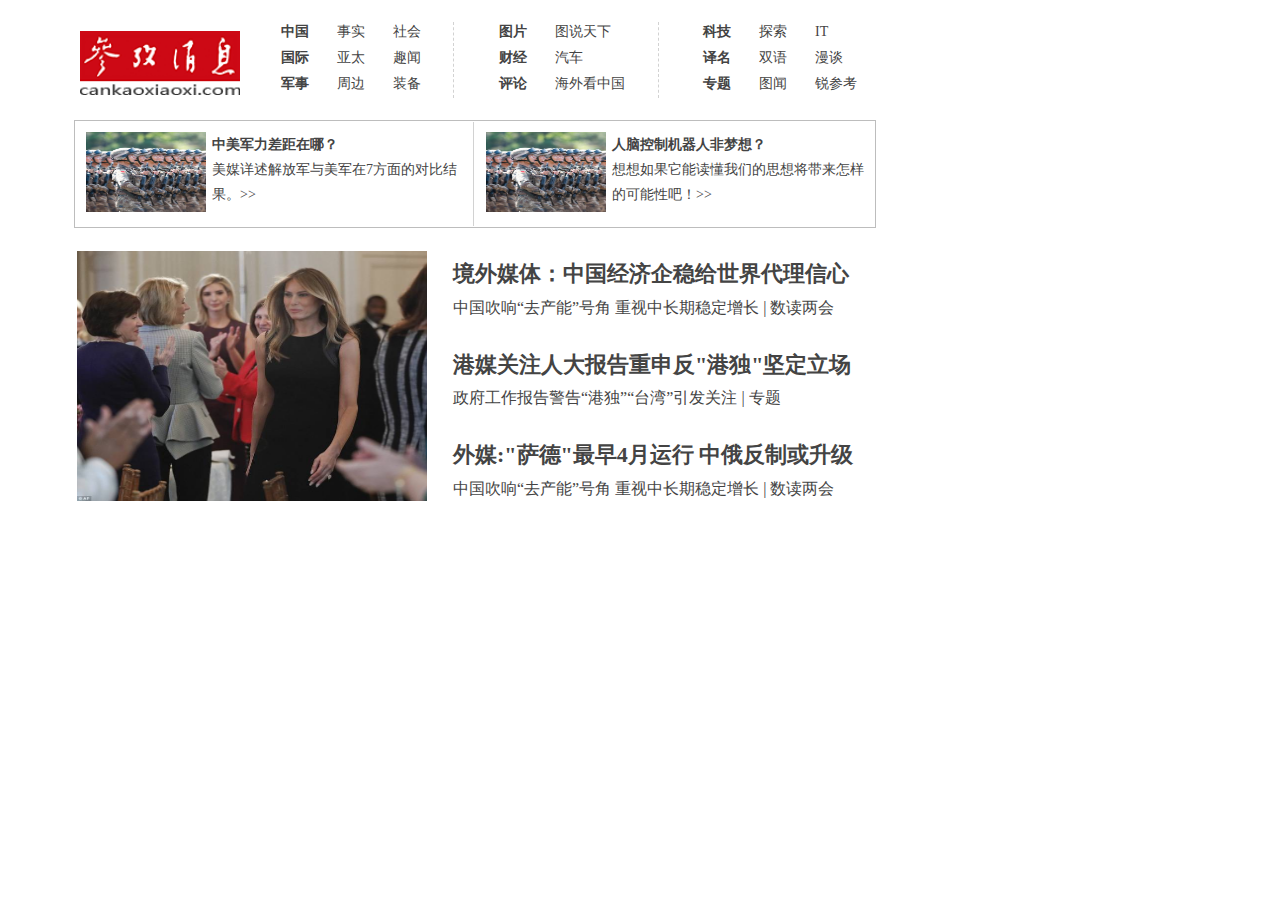
==== practice/1/index.html @ 74214f8b "dsfadsf" ====
<!DOCTYPE html>
<html>
	<head>
		<meta charset="utf-8">
		<link rel="stylesheet" href="css/public.css" type="text/css" charset="utf-8"/>
		<link rel="stylesheet" href="css/mystyle.css" type="text/css" charset="utf-8"/>		
		<meta https-equiv="X-UA-Compatible" content="IE=edge,chrome=1">
		<title>Examples</title>
		<meta name="description" content="">
		<meta name="keywords" content="">
	</head>
	<body>
		
		<table id="t1">
			<tr>
				<td><img src="img/logo0728.png" id="logo"></td>
				<td>
					<table class="head">
						<tr>
							<td><b>中国</b></td>
							<td>事实</td>
							<td>社会</td>
							<td class="line">&nbsp;</td>
						</tr>
						<tr>
							<td><b>国际</b></td>
							<td>亚太</td>
							<td>趣闻</td>
							<td class="line">&nbsp;</td>
						</tr>
						<tr>
							<td><b>军事</b></td>
							<td>周边</td>
							<td>装备</td>
							<td class="line">&nbsp;</td>
						</tr>
					</table>
				</td>
				<td>
					<table class="head">
						<tr>
							<td><b>图片</b></td>
							<td>图说天下</td>
							<td class="line">&nbsp;</td>
						</tr>
						<tr>
							<td><b>财经</b></td>
							<td>汽车</td>
							<td class="line">&nbsp;</td>
						</tr>
						<tr>
							<td><b>评论</b></td>
							<td>海外看中国</td>
							<td class="line">&nbsp;</td>
						</tr>
					</table>
				</td>
				<td>
					<table class="head">
						<tr>
							<td><b>科技</b></td>
							<td>探索</td>
							<td>IT</td>
						</tr>
						<tr>
							<td><b>译名</b></td>
							<td>双语</td>
							<td>漫谈</td>
						</tr>
						<tr>
							<td><b>专题</b></td>
							<td>图闻</td>
							<td>锐参考</td>
						</tr>
					</table>

				</td>
			</tr>
		</table>

		<table id="t2">
			<tr>
				<td>
					<table class="seta" id="lineseta">
						<tr>
							<td><img src="img/1488933880275.jpg" id="pic1"></td>
							<td><h4>中美军力差距在哪？</h4>
美媒详述解放军与美军在7方面的对比结果。>>
							</td>
						</tr>
					</table>
				</td>
				<td>
					<table class="seta">
						<tr>
							<td><img src="img/1488933880275.jpg" id="pic1"></td>
							<td><h4>人脑控制机器人非梦想？</h4>
想想如果它能读懂我们的思想将带来怎样的可能性吧！>>
							</td>
						</tr>
					</table>
				</td>
			</tr>
		</table>

		<table id="t3">
			<tr>
				<td><img src="img/1489021611778.jpg" id="pic2"></td>
				<td>
					<table id="news">
						<tr><td>
						<h2>境外媒体：中国经济企稳给世界代理信心</h2>
						<p>中国吹响“去产能”号角 重视中长期稳定增长 | 数读两会</p>
						</td></tr>
						<tr><td>
						<h2>港媒关注人大报告重申反"港独"坚定立场</h2>
						<p>政府工作报告警告“港独”“台湾”引发关注 | 专题</p>
						</td></tr>
						<tr><td>
						<h2>外媒:"萨德"最早4月运行 中俄反制或升级</h2>
						<p>中国吹响“去产能”号角 重视中长期稳定增长 | 数读两会</p>
						</td></tr>
					</table>
				</td>
			</tr>


		</table>

		<script type="text/javascript" src="js/myscript.js"></script>
	</body>
</html>

















































		<!-- <div class="headbox">
			<img src="img/cankaoxiaoxi.png" id="ckxx">
			<div class="headtext">
				<ul>
					<dl>中国</dl>
					<dl>国际</dl>
					<dl>军事</dl>
				</ul>
			</div>			
		</div>
		<div class="secondbox">
				<ul>
					<dl></dl>
				</ul>
			</div>
			<div class="thirdbox">
				
			</div> -->
---- practice/1/css/public.css ----
@charset "UTF-8";
/**
 * 
 * @authors Your Name (you@example.org)
 * @date    2017-03-07 21:53:06
 * @version $Id$
 */
body,ul,li,h4,a{margin:0px;padding: 0px;}
ul,li,ol{list-style:none;}
a:link,a:visited{color: #444;text-decoration:none;}
a:hover{color: red;}
img{border: 0;}
body{
	font-size: 14px;
	color: #444;
	font-family:Georgia；
}
---- practice/1/css/mystyle.css ----
@charset "UTF-8";
/** 
 *    
 * @authors Your Name (you@example.org)
 * @date    2017-03-02 23:08:30
 * @version $Id$
 */
/*t1*/
body{margin:0 auto;height: 100%;width: 90%}
#t1, #t2{
	margin: 10px;
	width: 800px;
	height: 100px;
	/*border: 1px solid blue;*/
	border-collapse: collapse;
}
#t2{
	border: 1px solid #BDBDBD;
}
#t3{
	margin: 10px;
	width: 800px;
	height: 300px;
	/*border: 1px solid blue;*/
 }
 #logo{
 	width: 160px;
 	margin-left:5px;
 	margin-top: 10px; 
 }
.head td{
	padding-left: 25px;
	padding-bottom: 5px;
}
.head .line{  
	border-right:1px dashed #D2D2D2; 
}

/*t2*/
#lineseta{
	border-right:1px solid #D2D2D2; 
}
.seta{
	border-collapse: collapse;
	width: 398px;
	/*border: 1px solid blue;*/
	line-height: 25px;
}
.seta td{
	padding-left: 5px;
	padding-top: 10px;
	/*border: 1px solid red;*/
	vertical-align:top;
}
#pic1{
	width: 120px;
	height: 80px;
	margin-left:5px;
 	margin-bottom: 5px; 
}


/*t3*/
#t3 td{
	vertical-align:top;
}
#news{
	width: 440px;
}
#news td{
	padding-top: 5px;
	padding-left: 20px;
	/*border: 1px solid red;*/
	line-height: 15px;
}
td h2{
	font-size: 22px;
}
td p{
	font-size: 16px;
}
#pic2{
	margin-left:0px;
	padding-top: 10px;
	width: 350px;
	height: 250px;
	float: left;
}



















































/* #ckxx{
	width:182px;
	height: 91px;
	margin-left: 300px;
	margin-top: 25px;
	margin: 15px;
	border: 1px solid red;
	float: left;
}
.headbox{
	
	color: red;
	width: auto;
	height: 150px;
	border: 1px solid blue;
}
.headtext{
	margin-left: 300px;
	word-spacing: -20px;
	border: 1px solid green;
	float: left;
}
.secondbox{
	width: 2000px;
	height: 150px;
	border: 1px solid black;
	float: left;

} */
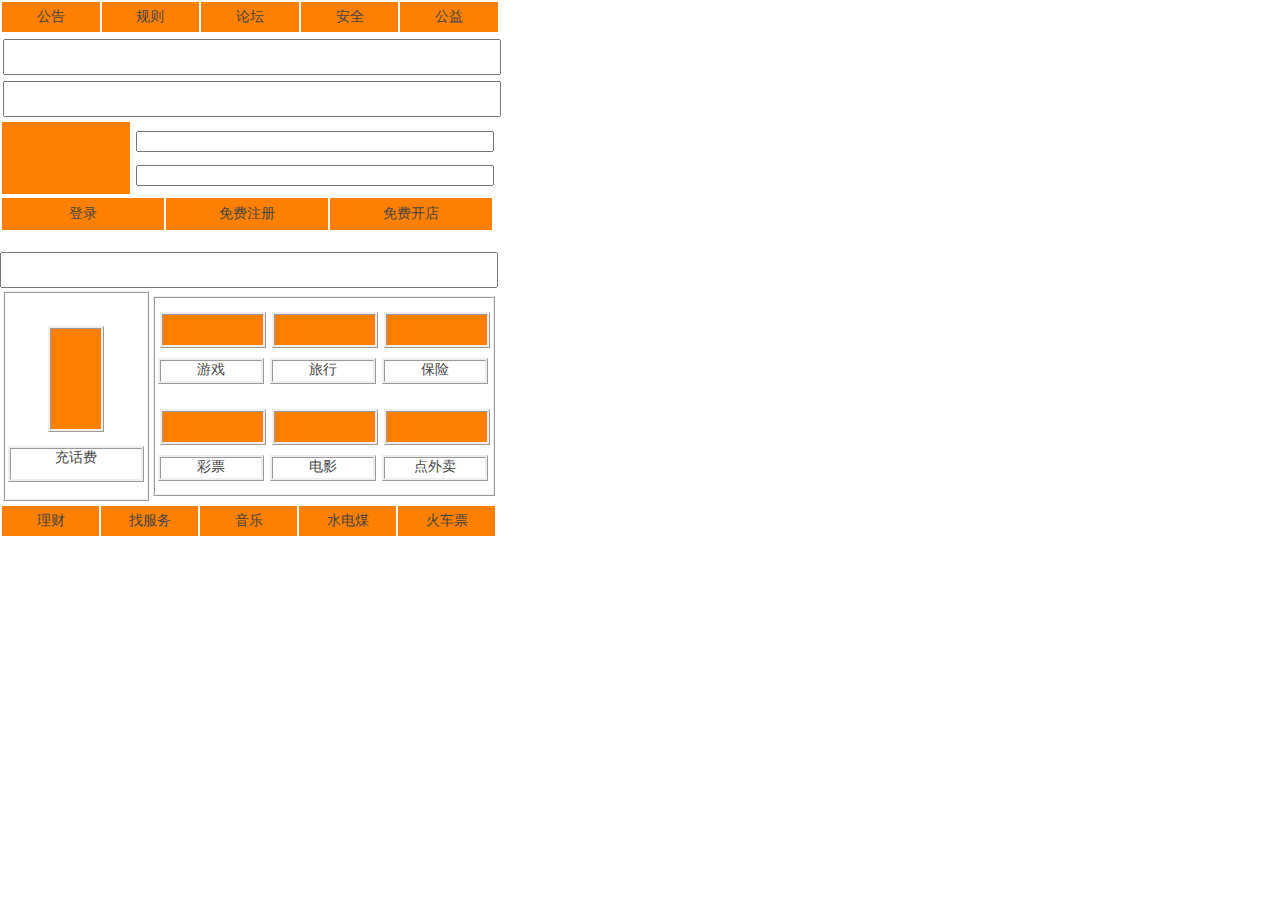
==== commit 11a96d9d: "suibian" ====
--- a/practice/1/index.html
+++ b/practice/1/index.html
@@ -9,126 +9,132 @@
 		<meta name="description" content="">
 		<meta name="keywords" content="">
 	</head>
-	<body>
-		
-		<table id="t1">
-			<tr>
-				<td><img src="img/logo0728.png" id="logo"></td>
-				<td>
-					<table class="head">
-						<tr>
-							<td><b>中国</b></td>
-							<td>事实</td>
-							<td>社会</td>
-							<td class="line">&nbsp;</td>
-						</tr>
-						<tr>
-							<td><b>国际</b></td>
-							<td>亚太</td>
-							<td>趣闻</td>
-							<td class="line">&nbsp;</td>
-						</tr>
-						<tr>
-							<td><b>军事</b></td>
-							<td>周边</td>
-							<td>装备</td>
-							<td class="line">&nbsp;</td>
-						</tr>
-					</table>
-				</td>
-				<td>
-					<table class="head">
-						<tr>
-							<td><b>图片</b></td>
-							<td>图说天下</td>
-							<td class="line">&nbsp;</td>
-						</tr>
-						<tr>
-							<td><b>财经</b></td>
-							<td>汽车</td>
-							<td class="line">&nbsp;</td>
-						</tr>
-						<tr>
-							<td><b>评论</b></td>
-							<td>海外看中国</td>
-							<td class="line">&nbsp;</td>
-						</tr>
-					</table>
-				</td>
-				<td>
-					<table class="head">
-						<tr>
-							<td><b>科技</b></td>
-							<td>探索</td>
-							<td>IT</td>
-						</tr>
-						<tr>
-							<td><b>译名</b></td>
-							<td>双语</td>
-							<td>漫谈</td>
-						</tr>
-						<tr>
-							<td><b>专题</b></td>
-							<td>图闻</td>
-							<td>锐参考</td>
-						</tr>
-					</table>
-
-				</td>
-			</tr>
-		</table>
-
-		<table id="t2">
-			<tr>
-				<td>
-					<table class="seta" id="lineseta">
-						<tr>
-							<td><img src="img/1488933880275.jpg" id="pic1"></td>
-							<td><h4>中美军力差距在哪？</h4>
-美媒详述解放军与美军在7方面的对比结果。>>
-							</td>
-						</tr>
-					</table>
-				</td>
-				<td>
-					<table class="seta">
-						<tr>
-							<td><img src="img/1488933880275.jpg" id="pic1"></td>
-							<td><h4>人脑控制机器人非梦想？</h4>
-想想如果它能读懂我们的思想将带来怎样的可能性吧！>>
-							</td>
-						</tr>
-					</table>
-				</td>
-			</tr>
-		</table>
-
-		<table id="t3">
-			<tr>
-				<td><img src="img/1489021611778.jpg" id="pic2"></td>
-				<td>
-					<table id="news">
-						<tr><td>
-						<h2>境外媒体：中国经济企稳给世界代理信心</h2>
-						<p>中国吹响“去产能”号角 重视中长期稳定增长 | 数读两会</p>
-						</td></tr>
-						<tr><td>
-						<h2>港媒关注人大报告重申反"港独"坚定立场</h2>
-						<p>政府工作报告警告“港独”“台湾”引发关注 | 专题</p>
-						</td></tr>
-						<tr><td>
-						<h2>外媒:"萨德"最早4月运行 中俄反制或升级</h2>
-						<p>中国吹响“去产能”号角 重视中长期稳定增长 | 数读两会</p>
-						</td></tr>
-					</table>
-				</td>
-			</tr>
-
-
-		</table>
-
-		<script type="text/javascript" src="js/myscript.js"></script>
-	</body>
+	<body>     
+    <table id = 'tb1'>
+      <tr>
+       <td class="a11">公告</td>
+       <td class="a11">规则</td>
+       <td class="a11">论坛</td>
+       <td class="a11">安全</td>
+       <td class="a11">公益</td>
+      </tr>
+      <tr>
+       <table id = 'tb1-1'>
+         <td>
+           <input type="text" name="First" class="a12">
+         </td>
+       </table>    
+      </tr>
+      <tr>
+        <table id = 'tb1-1'>
+         <td>
+           <input type="text" name="First" class="a12">
+         </td>
+       </table> 
+      </tr>
+    </table>
+
+    <table id = 'tb2'>
+    <tr>
+      <td class = 'a211'>
+      </td>
+      <td>
+        <table id = 'tb2-2'>
+          <tr>
+             <td class="a221t">
+               <input type="text" name="First" class="a222">
+             </td>
+             
+          </tr>
+          <tr>
+            <td class="a221t">
+               <input type="text" name="First" class="a222">
+             </td>
+          </tr>
+        </table>
+      </td>
+    </tr>   
+    </table>
+
+    <table id="tb3">
+      <tr>
+      <td class="a331t">
+        登录
+      </td>
+       <td class="a331t">
+        免费注册
+      </td>
+       <td class="a331t">
+        免费开店
+      </td>
+    </tr>
+    </table>
+    <table id="tb4">
+      <input type="text" name="First" class="a431">
+    </table>
+    <table id="tb5">
+    <tr>
+      <td>
+        <table id="tb5-1">
+        <tr>
+          <td>
+            <p class="a511"></p>
+          </td>          
+        </tr>
+        <tr>
+          <td>
+            <p class = 'a512'>充话费</p>
+          </td>
+        </tr>          
+        </table>        
+      </td>
+      <td>
+        <table id = 'tb5-2'>
+          <tr>
+          <td>
+             <p class="a522t"></p>
+             <p class="a522">游戏</p>
+          </td>
+          <td>
+             <p class="a522t"></p>
+             <p class="a522">旅行</p>
+          </td>
+          <td>
+             <p class="a522t"></p>
+             <p class="a522">保险</p>
+          </td>
+            
+          </tr>
+          <tr>
+            <td>
+             <p class="a522t"></p>
+             <p class="a522">彩票</p>
+          </td>
+          <td>
+             <p class="a522t"></p>
+             <p class="a522">电影</p>
+          </td>
+          <td>
+             <p class="a522t"></p>
+             <p class="a522">点外卖</p>
+          </td>
+          </tr>
+        </table>
+      </tr>
+    </td>      
+    </table>
+    <table id="tb6">
+      <tr>
+       <td class="a61">理财</td>
+       <td class="a61">找服务</td>
+       <td class="a61">音乐</td>
+       <td class="a61">水电煤</td>
+       <td class="a61">火车票</td>
+      </tr>
+      <tr>
+    </table>
+</style>
+</body>
 </html>
 
 
--- a/practice/1/css/mystyle.css
+++ b/practice/1/css/mystyle.css
@@ -1,168 +1,117 @@
 @charset "UTF-8";
-/** 
- *    
+/**
+ * 
  * @authors Your Name (you@example.org)
- * @date    2017-03-02 23:08:30
+ * @date    2017-03-26 11:16:48
  * @version $Id$
  */
-/*t1*/
-body{margin:0 auto;height: 100%;width: 90%}
-#t1, #t2{
-	margin: 10px;
-	width: 800px;
-	height: 100px;
-	/*border: 1px solid blue;*/
-	border-collapse: collapse;
+.a11{
+	width: 100px;
+	height: 30px;
+	background-color: #FF8000;
+	margin:0px;
+	padding: 0px;
+	text-align: center;
 }
-#t2{
-	border: 1px solid #BDBDBD;
+#tb1{
+	width: 500px;
+	height: 30px;
+	background-color: white;
 }
-#t3{
-	margin: 10px;
-	width: 800px;
-	height: 300px;
-	/*border: 1px solid blue;*/
- }
- #logo{
- 	width: 160px;
- 	margin-left:5px;
- 	margin-top: 10px; 
- }
-.head td{
-	padding-left: 25px;
-	padding-bottom: 5px;
+#tb1-1{
+	width: 500px;
+	height: 30px;
+	background-color: white;
 }
-.head .line{  
-	border-right:1px dashed #D2D2D2; 
+#tb2{
+	width: 500px;
+	height: 30px;
+	background-color: white;
+}
+#tb2-2{
+	width: 350px;
+	height: 30px;
+	background-color: white;
 }
 
-/*t2*/
-#lineseta{
-	border-right:1px solid #D2D2D2; 
+#tb5-1{
+	margin:0px;
+	border:2px;
+    border-style: ridge;
 }
-.seta{
-	border-collapse: collapse;
-	width: 398px;
-	/*border: 1px solid blue;*/
-	line-height: 25px;
+#tb5-2{
+	border: 2px;
+	border-style: ridge;
+    width: 330px;
+    height: 200px;
 }
-.seta td{
-	padding-left: 5px;
-	padding-top: 10px;
-	/*border: 1px solid red;*/
-	vertical-align:top;
+.a12{
+	width: 490px;
+	height: 30px;
 }
-#pic1{
-	width: 120px;
-	height: 80px;
-	margin-left:5px;
- 	margin-bottom: 5px; 
+.a211{
+	width: 140px;
+	height: 70px;
+	background-color: #FF8000;
 }
-
-
-/*t3*/
-#t3 td{
-	vertical-align:top;
+.a221t{
+	width: 300px;
+	height: 30px;
 }
-#news{
-	width: 440px;
+.a222{
+	width: 350px;
+	height: 15px;
 }
-#news td{
-	padding-top: 5px;
-	padding-left: 20px;
-	/*border: 1px solid red;*/
-	line-height: 15px;
+.a331t{
+	width: 160px;
+	height: 30px;
+	text-align:center;
+	border-color: blue;
+	background-color: #FF8000;
 }
-td h2{
-	font-size: 22px;
+.a431{
+	margin-top: 20px;
+	width: 490px;
+	height: 30px;
 }
-td p{
-	font-size: 16px;
+p.a511{
+	margin: 30px 0px 0px 40px;
+	width: 50px;
+	height: 100px;
+    background-color: #FF8000;
+    border-style: ridge;
 }
-#pic2{
-	margin-left:0px;
-	padding-top: 10px;
-	width: 350px;
-	height: 250px;
-	float: left;
+p.a512{
+	margin-top: 0px;
+	width: 130px;
+	height: 30px;
+	margin-top: 10px;
+	text-align: center;
+	border-style: ridge;
 }
-
-
-
-
-
-
-
-
-
-
-
-
-
-
-
-
-
-
-
-
-
-
-
-
-
-
-
-
-
-
-
-
-
-
-
-
-
-
-
-
-
-
-
-
-
-
-
-
-
-
-
-/* #ckxx{
-	width:182px;
-	height: 91px;
-	margin-left: 300px;
-	margin-top: 25px;
-	margin: 15px;
-	border: 1px solid red;
-	float: left;
+.a522t{
+	
 }
-.headbox{
-	
-	color: red;
-	width: auto;
-	height: 150px;
-	border: 1px solid blue;
+p.a522t{
+	margin: 0px 0px 0px 2px;
+	width: 100px;
+	height: 30px;
+	background-color: #FF8000;
+	border-style: ridge;
 }
-.headtext{
-	margin-left: 300px;
-	word-spacing: -20px;
-	border: 1px solid green;
-	float: left;
+p.a522{
+	margin: 10px 0px 0px 0px;
+	padding: 0px;
+	width: 100px;
+	height: 20px;
+	text-align: center;
+	border-style: ridge;
 }
-.secondbox{
-	width: 2000px;
-	height: 150px;
-	border: 1px solid black;
-	float: left;
-
-} */+.a61{
+	width: 97px;
+	height: 30px;
+	background-color: #FF8000;
+	margin:0px;
+	padding: 0px;
+	text-align: center;
+}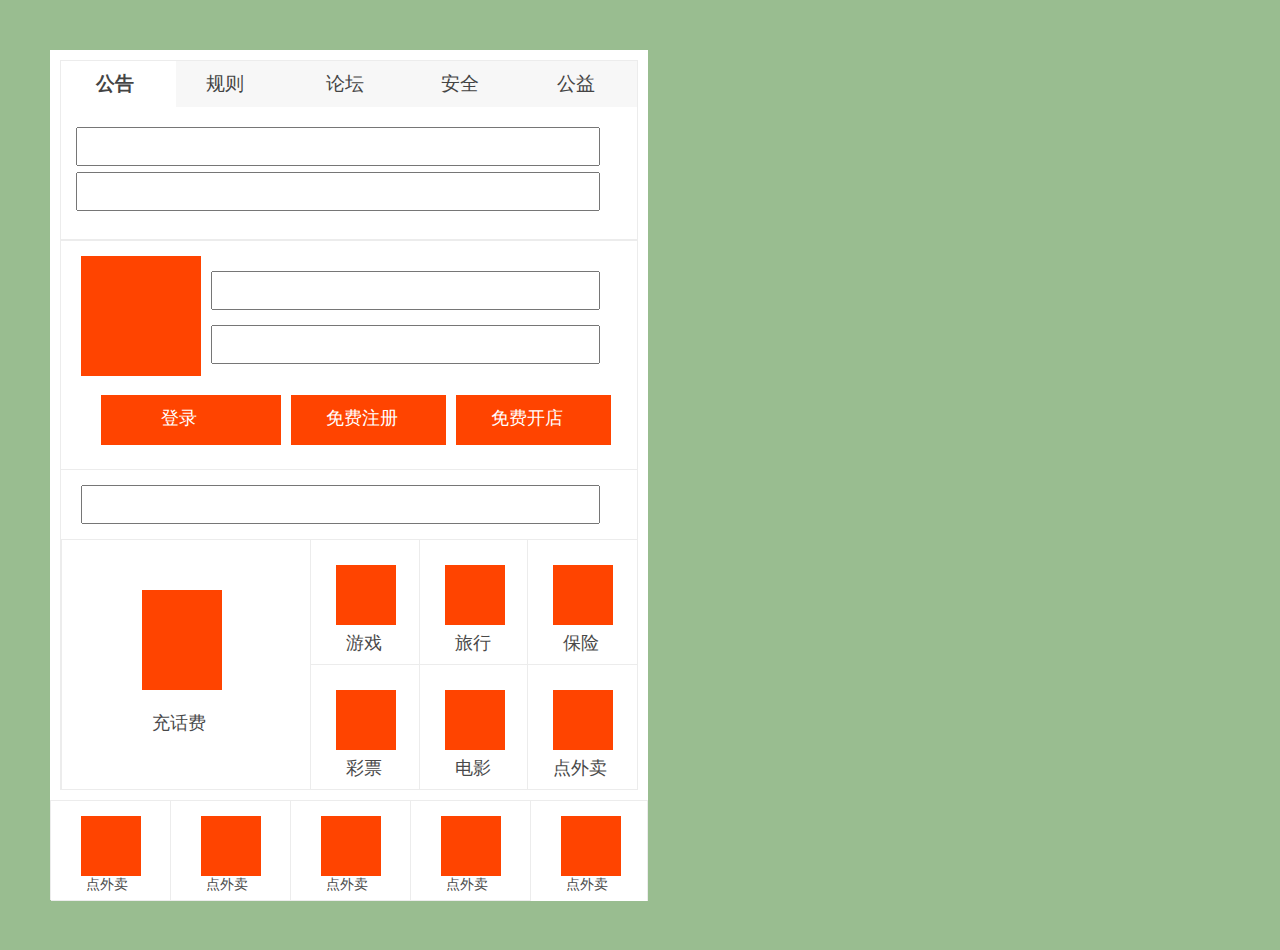
==== commit 111ea372: "4-12" ====
--- a/practice/1/index.html
+++ b/practice/1/index.html
@@ -9,132 +9,105 @@
 		<meta name="description" content="">
 		<meta name="keywords" content="">
 	</head>
-	<body>     
-    <table id = 'tb1'>
-      <tr>
-       <td class="a11">公告</td>
-       <td class="a11">规则</td>
-       <td class="a11">论坛</td>
-       <td class="a11">安全</td>
-       <td class="a11">公益</td>
-      </tr>
-      <tr>
-       <table id = 'tb1-1'>
-         <td>
-           <input type="text" name="First" class="a12">
-         </td>
-       </table>    
-      </tr>
-      <tr>
-        <table id = 'tb1-1'>
-         <td>
-           <input type="text" name="First" class="a12">
-         </td>
-       </table> 
-      </tr>
-    </table>
+	<body>
+  <div class="ui">
+    <div class="ui-header">
+      <ul>
+        <li class="ui-header-left">公告</li>
+        <li class="ui-header-leftSecond">规则</li>
+        <li class="ui-header-middle">论坛</li>
+        <li class="ui-header-rightSecond">安全</li>
+        <li class="ui-header-right">公益</li>
+      </ul>
+      <input type="text" name="lastname" id="ui-header-inputUp">
+      <br>
+      <input type="text" name="lastname" id="ui-header-inputBottom">
+    </div>
 
-    <table id = 'tb2'>
-    <tr>
-      <td class = 'a211'>
-      </td>
-      <td>
-        <table id = 'tb2-2'>
-          <tr>
-             <td class="a221t">
-               <input type="text" name="First" class="a222">
-             </td>
-             
-          </tr>
-          <tr>
-            <td class="a221t">
-               <input type="text" name="First" class="a222">
-             </td>
-          </tr>
-        </table>
-      </td>
-    </tr>   
-    </table>
+    <div class="ui-headerSecond">
+        <ul>
+          <li class="ui-headerSecond-left"></li>
+          <li class="ui-headerSecond-right">
+            <input type="text" id="ui-headerSecond-right-inputUp">
+            <br>
+            <input type="text" id="ui-headerSecond-right-inputBottom">
+          </li>
+        </ul>
+    </div>
+    <div class="ui-content">
+      <ul>
+        <li class="ui-content-up">登录</li>
+        <li class="ui-content-middle">免费注册</li>
+        <li class="ui-content-bottom">免费开店</li>
+      </ul>
+    </div>
+    <div class="ui-contentSecond">
+      <input type="text" id="ui-text">
+    </div>    
+    <div class="ui-footerSecond">
+      <ul>
+        <li class="ui-footerSecond-left">
+            <p class="ui-footerSecond-left-color"></p>
+          <p class="ui-footerSecond-left-text">充话费</p>
+        </li>
+        <li class="ui-footerSecond-right">
+          <ul>
+            <li class="ui-footerSecond-right-up-left">
+              <p class="ui-footerSecond-right-up-left-color"></p>
+              <p class="ui-footerSecond-right-up-left-text">游戏</p>
+            </li>
+            <li class="ui-footerSecond-right-up-middle">
+              <p class="ui-footerSecond-right-up-middle-color"></p>
+              <p class="ui-footerSecond-right-up-middle-text">旅行</p>
+            </li>
+            <li class="ui-footerSecond-right-up-right">
+              <p class="ui-footerSecond-right-up-right-color"></p>
+              <p class="ui-footerSecond-right-up-right-text">保险</p>
+            </li>
+            <li class="ui-footerSecond-right-down-left">
+              <p class="ui-footerSecond-right-down-left-color"></p>
+              <p class="ui-footerSecond-right-down-left-text">彩票</p>
+            </li>
+            <li class="ui-footerSecond-right-down-middle">
+              <p class="ui-footerSecond-right-down-middle-color"></p>
+              <p class="ui-footerSecond-right-down-middle-text">电影</p>
+            </li>
+            <li class="ui-footerSecond-right-down-right">
+              <p class="ui-footerSecond-right-down-right-color"></p>
+              <p class="ui-footerSecond-right-down-right-text">点外卖</p>
+            </li>
+          </ul>
+          </div>
+        </li>
+      </ul>
+    </div>
+    <div class="ui-footer">
+        <ul>
+        <li class="ui-footer-left">
+          <p class="ui-footer-left-color"></p>
+          <p class="ui-footer-left-text">点外卖</p>
+        </li>
+        <li class="ui-footer-leftSecond">
+          <p class="ui-footer-leftSecond-color"></p>
+          <p class="ui-footer-leftSecond-text">点外卖</p>
+        </li>
+        <li class="ui-footer-middle">
+          <p class="ui-footer-middle-color"></p>
+          <p class="ui-footer-middle-text">点外卖</p>
+        </li>
+        <li class="ui-footer-rightSecond">
+          <p class="ui-footer-rightSecond-color"></p>
+          <p class="ui-footer-rightSecond-text">点外卖</p>
+        </li>
+        <li class="ui-footer-right">
+          <p class="ui-footer-right-color"></p>
+          <p class="ui-footer-right-text">点外卖</p>
+        </li>
+      </ul>
+    </div>
+  </div>
 
-    <table id="tb3">
-      <tr>
-      <td class="a331t">
-        登录
-      </td>
-       <td class="a331t">
-        免费注册
-      </td>
-       <td class="a331t">
-        免费开店
-      </td>
-    </tr>
-    </table>
-    <table id="tb4">
-      <input type="text" name="First" class="a431">
-    </table>
-    <table id="tb5">
-    <tr>
-      <td>
-        <table id="tb5-1">
-        <tr>
-          <td>
-            <p class="a511"></p>
-          </td>          
-        </tr>
-        <tr>
-          <td>
-            <p class = 'a512'>充话费</p>
-          </td>
-        </tr>          
-        </table>        
-      </td>
-      <td>
-        <table id = 'tb5-2'>
-          <tr>
-          <td>
-             <p class="a522t"></p>
-             <p class="a522">游戏</p>
-          </td>
-          <td>
-             <p class="a522t"></p>
-             <p class="a522">旅行</p>
-          </td>
-          <td>
-             <p class="a522t"></p>
-             <p class="a522">保险</p>
-          </td>
-            
-          </tr>
-          <tr>
-            <td>
-             <p class="a522t"></p>
-             <p class="a522">彩票</p>
-          </td>
-          <td>
-             <p class="a522t"></p>
-             <p class="a522">电影</p>
-          </td>
-          <td>
-             <p class="a522t"></p>
-             <p class="a522">点外卖</p>
-          </td>
-          </tr>
-        </table>
-      </tr>
-    </td>      
-    </table>
-    <table id="tb6">
-      <tr>
-       <td class="a61">理财</td>
-       <td class="a61">找服务</td>
-       <td class="a61">音乐</td>
-       <td class="a61">水电煤</td>
-       <td class="a61">火车票</td>
-      </tr>
-      <tr>
-    </table>
-</style>
-</body>
+ <body>
 </html>
 
 
--- a/practice/1/css/mystyle.css
+++ b/practice/1/css/mystyle.css
@@ -1,117 +1,595 @@
 @charset "UTF-8";
-/**
- * 
- * @authors Your Name (you@example.org)
- * @date    2017-03-26 11:16:48
- * @version $Id$
- */
-.a11{
-	width: 100px;
-	height: 30px;
-	background-color: #FF8000;
-	margin:0px;
-	padding: 0px;
-	text-align: center;
-}
-#tb1{
-	width: 500px;
-	height: 30px;
-	background-color: white;
-}
-#tb1-1{
-	width: 500px;
-	height: 30px;
-	background-color: white;
-}
-#tb2{
-	width: 500px;
-	height: 30px;
-	background-color: white;
-}
-#tb2-2{
-	width: 350px;
-	height: 30px;
-	background-color: white;
-}
-
-#tb5-1{
-	margin:0px;
-	border:2px;
-    border-style: ridge;
-}
-#tb5-2{
-	border: 2px;
-	border-style: ridge;
-    width: 330px;
-    height: 200px;
-}
-.a12{
-	width: 490px;
-	height: 30px;
-}
-.a211{
-	width: 140px;
+
+
+* {
+	padding: 0;
+	margin: 0;
+}
+div, li, ul, p, span{
+	box-sizing: border-box;
+}
+ul {
+	list-style: none;
+}
+body {
+	background-color: #99bd90;
+	padding: 50px;
+	box-sizing: border-box;
+}
+.ui{
+	width: 598px;
+	display: flex;
+	padding: 10px;
+	margin: 0px 0px 0px 0px;
+	flex-direction: column;
+	background-color: #ffffff;
+	
+}
+
+.ui-header{
+	width: 578px;
+	height: 180px;
+	padding: 0px;
+	margin: 0px;
+	display: flex;
+	flex-direction: column;
+	border-style: solid;
+	border-width: 1px 1px 1px 1px;
+	border-color: #ececec;
+}
+
+.ui-header ul{
+	display: flex;
+	flex-direction: row;
+}
+.ui-header-left{
+	width: 120px;
+	padding: 0px;
+	margin: 0px;
+	font-weight:600;
+	font-size: 135%;
+	padding: 10px 0px 10px 35px;
+	border-width: 0px;
+}
+
+.ui-header-leftSecond{
+	width: 120px;
+	padding: 0px;
+	margin: 0px;
+	font-weight:400;
+	background-color: #f7f7f7;
+	font-size: 135%;
+	padding: 10px 0px 10px 30px;
+	background-color: #f7f7f7;
+	border-width: 1px;
+}
+
+.ui-header-middle{
+	width: 120px;
+	padding: 0px;
+	margin: 0px;
+	font-weight:400;
+	font-size: 135%;
+	padding: 10px 0px 10px 35px;
+	background-color: #f7f7f7;
+	border-width: 0px 0px 1px 0px;
+}
+
+.ui-header-rightSecond{
+	width: 120px;
+	padding: 0px;
+	margin: 0px;
+	font-weight:400;
+	font-size: 135%;
+	padding: 10px 0px 10px 35px;
+	background-color: #f7f7f7;
+	border-width: 1px;
+}
+
+.ui-header-right{
+	width: 120px;
+	padding: 0px;
+	margin: 0px;
+	font-weight:400;
+	font-size: 135%;
+	padding: 10px 0px 10px 35px;
+	background-color: #f7f7f7;
+	border-width: 1px;
+}
+
+#ui-header-inputUp{
+	width: 520px;
+	height: 35px;
+	margin:20px 0px -10px 15px;
+	padding: 0px;
+}
+
+#ui-header-inputBottom{
+	width: 520px;
+	height: 35px;
+	margin:0px 0px 0px 15px;
+	padding: 0px;
+}
+
+.ui-headerSecond{
+	width: 578px;
+	height: 150px;
+	padding: 0px;
+	margin: 0px;
+	display: flex;
+	flex-direction: row;
+	border-style: solid;
+	border-width: 1px 1px 0px 1px;
+	border-color: #ececec;
+}
+
+.ui-headerSecond ul{
+	display: flex;
+	flex-direction: row;
+}
+
+.ui-headerSecond-left{
+	width: 120px;
+	height: 120px;
+	margin:15px 10px 15px 20px;
+	background-color: #ff4400;
+}
+
+#ui-headerSecond-right-inputUp{
+	margin:30px 0px 15px 0px;
+	width: 385px;
+	height: 35px;
+}
+
+#ui-headerSecond-right-inputBottom{
+	width: 385px;
+	height: 35px;
+	margin:0px 0px 15px 0px;
+}
+
+.ui-content{
+	width: 578px;
+	height: 80px;
+	padding: 0px;
+	margin: 0px 0px 0px 0px;
+	display: flex;
+	flex-direction: row;
+	border-style: solid;
+	border-width: 0px 1px 1px 1px;
+	border-color: #ececec;
+}
+
+.ui-content ul{
+	display: flex;
+	flex-direction: row;
+}
+.ui-content-up{
+	width: 180px;
+	height: 50px;	
+	padding: 10px 0px 20px 60px;
+	margin:5px 5px 15px 40px;
+	background-color: #ff4400;
+	border-width: 0px 0px 1px 0px;
+	font-weight:400;
+	font-size: 130%;
+	color: #ffffff;
+}
+
+.ui-content-middle{
+	width: 155px;
+	height: 50px;	
+	padding: 10px 20px 20px 35px;
+	margin:5px 5px 15px 5px;
+	background-color: #ff4400;
+	border-width: 0px 0px 1px 0px;
+	font-weight:400;
+	font-size: 130%;
+	color: #ffffff;
+}
+.ui-content-bottom{
+	width: 155px;
+	height: 50px;	
+	padding: 10px 20px 20px 35px;
+	margin:5px 5px 15px 5px;
+	background-color: #ff4400;
+	border-width: 0px 0px 1px 0px;
+	font-weight:400;
+	font-size: 130%;
+	color: #ffffff;
+}
+.ui-contentSecond{
+	width: 578px;
 	height: 70px;
-	background-color: #FF8000;
-}
-.a221t{
-	width: 300px;
-	height: 30px;
-}
-.a222{
-	width: 350px;
-	height: 15px;
-}
-.a331t{
-	width: 160px;
-	height: 30px;
-	text-align:center;
-	border-color: blue;
-	background-color: #FF8000;
-}
-.a431{
-	margin-top: 20px;
-	width: 490px;
-	height: 30px;
-}
-p.a511{
-	margin: 30px 0px 0px 40px;
-	width: 50px;
-	height: 100px;
-    background-color: #FF8000;
-    border-style: ridge;
-}
-p.a512{
-	margin-top: 0px;
-	width: 130px;
-	height: 30px;
-	margin-top: 10px;
-	text-align: center;
-	border-style: ridge;
-}
-.a522t{
+	margin: 0px;
+	border-style: solid;
+	border-width: 0px 1px 1px 1px;
+	border-color: #ececec;
+}
+#ui-text{
+	width: 515px;
+	height: 35px;
+	margin: 15px 0px 0px 20px;
+}
+
+.ui-footerSecond{
+	width: 578px;
+	height: 250px;
+	padding: 0px;
+	margin: 0px 0px 0px 0px;
+	display: flex;
+	flex-direction: row;
+	border-style: solid;
+	border-width: 0px 1px 1px 1px;
+	border-color: #ececec;
+}
+.ui-footerSecond ul{
+    display: flex;
+    flex-direction: row;
+}
+.ui-footerSecond-left{
+	width: 250px;
+	height: 250px;
+	padding: 0px;
+	margin: 0px 0px 0px 0px;
+	border-style: solid;
+	border-width: 0px 1px 1px 1px;
+	border-color: #ececec;
+}
+p.ui-footerSecond-left-color{
+	width: 80px;
+	height: 100px;
+	padding: 0px;
+	margin: 50px 50px 20px 80px;
+	background-color:#ff4400;
+}
+p.ui-footerSecond-left-text{
+	width: 80px;
+	height: 50px;
+	padding: 0px 0px 0px 10px;
+	margin: 0px 50px 20px 80px;
+	border-width: 0px 0px 1px 0px;
+	font-weight:400;
+	font-size: 130%;
+	color: #494949;
+}
+
+.ui-footerSecond-right{
+	width: 327px;
+	height: 250px;
+	padding: 0px;
+	margin: 0px 0px 0px 0px;
+	border-style: solid;
+	border-width: 0px 1px 1px 0px;
+	border-color: #ececec;
+}
+.ui-footerSecond-right ul{
+	display:  flex-wrap;
+	flex-wrap: wrap;
+}
+
+.ui-footerSecond-right-up-left{
+	width: 109px;
+	height: 125px;
+	padding: 0px;
+	margin: 0px 0px 0px 0px;
+	border-style: solid;
+	border-width: 0px 1px 1px 0px;
+	border-color: #ececec;
+}
+p.ui-footerSecond-right-up-left-color{
+	width: 60px;
+	height: 60px;
+	padding: 0px;
+	margin: 25px 0px 0px 25px;
+	background-color:#ff4400;
+}
+p.ui-footerSecond-right-up-left-text{
+	width: 80px;
+	height: 50px;
+	padding: 0px 0px 0px 10px;
+	margin: 5px 0px 0px 25px;
+	border-width: 0px 0px 1px 0px;
+	font-weight:400;
+	font-size: 130%;
+	color: #494949;
+}
+.ui-footerSecond-right-up-middle{
+	width: 108px;
+	height: 125px;
+	padding: 0px;
+	margin: 0px 0px 0px 0px;
+	border-style: solid;
+	border-width: 0px 1px 1px 0px;
+	border-color: #ececec;
 	
 }
-p.a522t{
-	margin: 0px 0px 0px 2px;
-	width: 100px;
-	height: 30px;
-	background-color: #FF8000;
-	border-style: ridge;
-}
-p.a522{
-	margin: 10px 0px 0px 0px;
-	padding: 0px;
-	width: 100px;
-	height: 20px;
-	text-align: center;
-	border-style: ridge;
-}
-.a61{
-	width: 97px;
-	height: 30px;
-	background-color: #FF8000;
-	margin:0px;
-	padding: 0px;
-	text-align: center;
-}+p.ui-footerSecond-right-up-middle-color{
+	width: 60px;
+	height: 60px;
+	padding: 0px;
+	margin: 25px 0px 0px 25px;
+	background-color:#ff4400;
+}
+
+p.ui-footerSecond-right-up-middle-text{
+	width: 80px;
+	height: 50px;
+	padding: 0px 0px 0px 10px;
+	margin: 5px 0px 0px 25px;
+	border-width: 0px 0px 1px 0px;
+	font-weight:400;
+	font-size: 130%;
+	color: #494949;
+}
+.ui-footerSecond-right-up-right{
+	width: 109px;
+	height: 125px;
+	padding: 0px;
+	margin: 0px 0px 0px 0px;
+	border-style: solid;
+	border-width: 0px 0px 1px 0px;
+	border-color: #ececec;
+	
+}
+
+p.ui-footerSecond-right-up-right-color{
+	width: 60px;
+	height: 60px;
+	padding: 0px;
+	margin: 25px 0px 0px 25px;
+	background-color:#ff4400;
+}
+
+p.ui-footerSecond-right-up-right-text{
+	width: 80px;
+	height: 50px;
+	padding: 0px 0px 0px 10px;
+	margin: 5px 0px 0px 25px;
+	border-width: 0px 0px 1px 0px;
+	font-weight:400;
+	font-size: 130%;
+	color: #494949;
+}
+.ui-footerSecond-right-down-left{
+	width: 109px;
+	height: 125px;
+	padding: 0px;
+	margin: 0px 0px 0px 0px;
+	border-style: solid;
+	border-width: 0px 1px 1px 0px;
+	border-color: #ececec;
+}
+p.ui-footerSecond-right-down-left-color{
+	width: 60px;
+	height: 60px;
+	padding: 0px;
+	margin: 25px 0px 0px 25px;
+	background-color:#ff4400;
+}
+p.ui-footerSecond-right-down-left-text{
+	width: 80px;
+	height: 50px;
+	padding: 0px 0px 0px 10px;
+	margin: 5px 0px 0px 25px;
+	border-width: 0px 0px 1px 0px;
+	font-weight:400;
+	font-size: 130%;
+	color: #494949;
+}
+.ui-footerSecond-right-down-middle{
+	width: 108px;
+	height: 125px;
+	padding: 0px;
+	margin: 0px 0px 0px 0px;
+	border-style: solid;
+	border-width: 0px 1px 1px 0px;
+	border-color: #ececec;
+}
+p.ui-footerSecond-right-down-middle-color{
+	width: 60px;
+	height: 60px;
+	padding: 0px;
+	margin: 25px 0px 0px 25px;
+	background-color:#ff4400;
+}
+p.ui-footerSecond-right-down-middle-text{
+	width: 80px;
+	height: 50px;
+	padding: 0px 0px 0px 10px;
+	margin: 5px 0px 0px 25px;
+	border-width: 0px 0px 1px 0px;
+	font-weight:400;
+	font-size: 130%;
+	color: #494949;
+}
+.ui-footerSecond-right-down-right{
+	width: 109px;
+	height: 125px;
+	padding: 0px;
+	margin: 0px 0px 0px 0px;
+	border-style: solid;
+	border-width: 0px 0px 1px 0px;
+	border-color: #ececec;
+}
+p.ui-footerSecond-right-down-right-color{
+	width: 60px;
+	height: 60px;
+	padding: 0px;
+	margin: 25px 0px 0px 25px;
+	background-color:#ff4400;
+}
+p.ui-footerSecond-right-down-right-text{
+	width: 80px;
+	height: 50px;
+	padding: 0px 0px 0px 10px;
+	margin: 5px 0px 0px 15px;
+	border-width: 0px 0px 1px 0px;
+	font-weight:400;
+	font-size: 130%;
+	color: #494949;
+}
+.ui-footer{
+	width: 598px;
+	height: 100px;
+	padding: 0px;
+	margin: 0px 0px 0px 0px;
+	display: flex;
+	flex-direction: row;
+	border-style: solid;
+	border-width: 1px 1px 1px 1px;
+	border-color: #ececec;
+}
+
+.ui-footer ul{
+    display: flex;
+    flex-direction: row;
+}
+.ui-footer-left{
+	width: 120px;
+	height: 100px;
+	padding: 0px;
+	margin: 0px 0px 0px 0px;
+	border-style: solid;
+	border-width: 0px 1px 1px 0px;
+	border-color: #ececec;
+	background-color: #ffffff;
+}
+p.ui-footer-left-color{
+	width: 60px;
+	height: 60px;
+	padding: 0px;
+	margin: 15px 0px 0px 30px;
+	background-color:#ff4400;
+}
+p.ui-footer-left-text{
+	width: 80px;
+	height: 50px;
+	padding: 0px 0px 0px 10px;
+	margin: 0px 0px 0px 25px;
+	border-width: 0px 0px 1px 0px;
+	font-weight:400;
+	font-size: 100%;
+	color: #494949;
+}
+
+.ui-footer-leftSecond{
+	width: 120px;
+	height: 100px;
+	padding: 0px;
+	margin: 0px 0px 0px 0px;
+	border-style: solid;
+	border-width: 0px 1px 1px 0px;
+	border-color: #ececec;
+	background-color: #ffffff;
+}
+p.ui-footer-leftSecond-color{
+	width: 60px;
+	height: 60px;
+	padding: 0px;
+	margin: 15px 0px 0px 30px;
+	background-color:#ff4400;
+}
+p.ui-footer-leftSecond-text{
+	width: 80px;
+	height: 50px;
+	padding: 0px 0px 0px 10px;
+	margin: 0px 0px 0px 25px;
+	border-width: 0px 0px 1px 0px;
+	font-weight:400;
+	font-size: 100%;
+	color: #494949;
+}
+.ui-footer-middle{
+	width: 120px;
+	height: 100px;
+	padding: 0px;
+	margin: 0px 0px 0px 0px;
+	border-style: solid;
+	border-width: 0px 1px 1px 0px;
+	border-color: #ececec;
+	background-color: #ffffff;
+}
+p.ui-footer-middle-color{
+	width: 60px;
+	height: 60px;
+	padding: 0px;
+	margin: 15px 0px 0px 30px;
+	background-color:#ff4400;
+}
+p.ui-footer-middle-text{
+	width: 80px;
+	height: 50px;
+	padding: 0px 0px 0px 10px;
+	margin: 0px 0px 0px 25px;
+	border-width: 0px 0px 1px 0px;
+	font-weight:400;
+	font-size: 100%;
+	color: #494949;
+}
+.ui-footer-rightSecond{
+	width: 120px;
+	height: 100px;
+	padding: 0px;
+	margin: 0px 0px 0px 0px;
+	border-style: solid;
+	border-width: 0px 1px 1px 0px;
+	border-color: #ececec;
+	background-color: #ffffff;
+}
+p.ui-footer-rightSecond-color{
+	width: 60px;
+	height: 60px;
+	padding: 0px;
+	margin: 15px 0px 0px 30px;
+	background-color:#ff4400;
+}
+p.ui-footer-rightSecond-text{
+	width: 80px;
+	height: 50px;
+	padding: 0px 0px 0px 10px;
+	margin: 0px 0px 0px 25px;
+	border-width: 0px 0px 1px 0px;
+	font-weight:400;
+	font-size: 100%;
+	color: #494949;
+}
+.ui-footer-right{
+	width: 117px;
+	height: 100px;
+	padding: 0px;
+	margin: 0px 0px 0px 0px;
+	border-style: solid;
+	border-width: 0px 1px 0px 0px;
+	border-color: #ececec;
+	background-color: #ffffff;
+}
+p.ui-footer-right-color{
+	width: 60px;
+	height: 60px;
+	padding: 0px;
+	margin: 15px 0px 0px 30px;
+	background-color:#ff4400;
+}
+p.ui-footer-right-text{
+	width: 80px;
+	height: 50px;
+	padding: 0px 0px 0px 10px;
+	margin: 0px 0px 0px 25px;
+	border-width: 0px 0px 1px 0px;
+	font-weight:400;
+	font-size: 100%;
+	color: #494949;
+}
+/*
+最上边文字的背景色：#f7f7f7；
+橙色：#ff4400；
+边框颜色：#ececec；
+公告：#3c3c3c;
+论坛：#494949;
+免费开店
+font-weight:bold;
+	font-size: 80%;
+	padding: 8px 3px 10px 8px;
+	color: #f62752;
+589 * 990
+*/